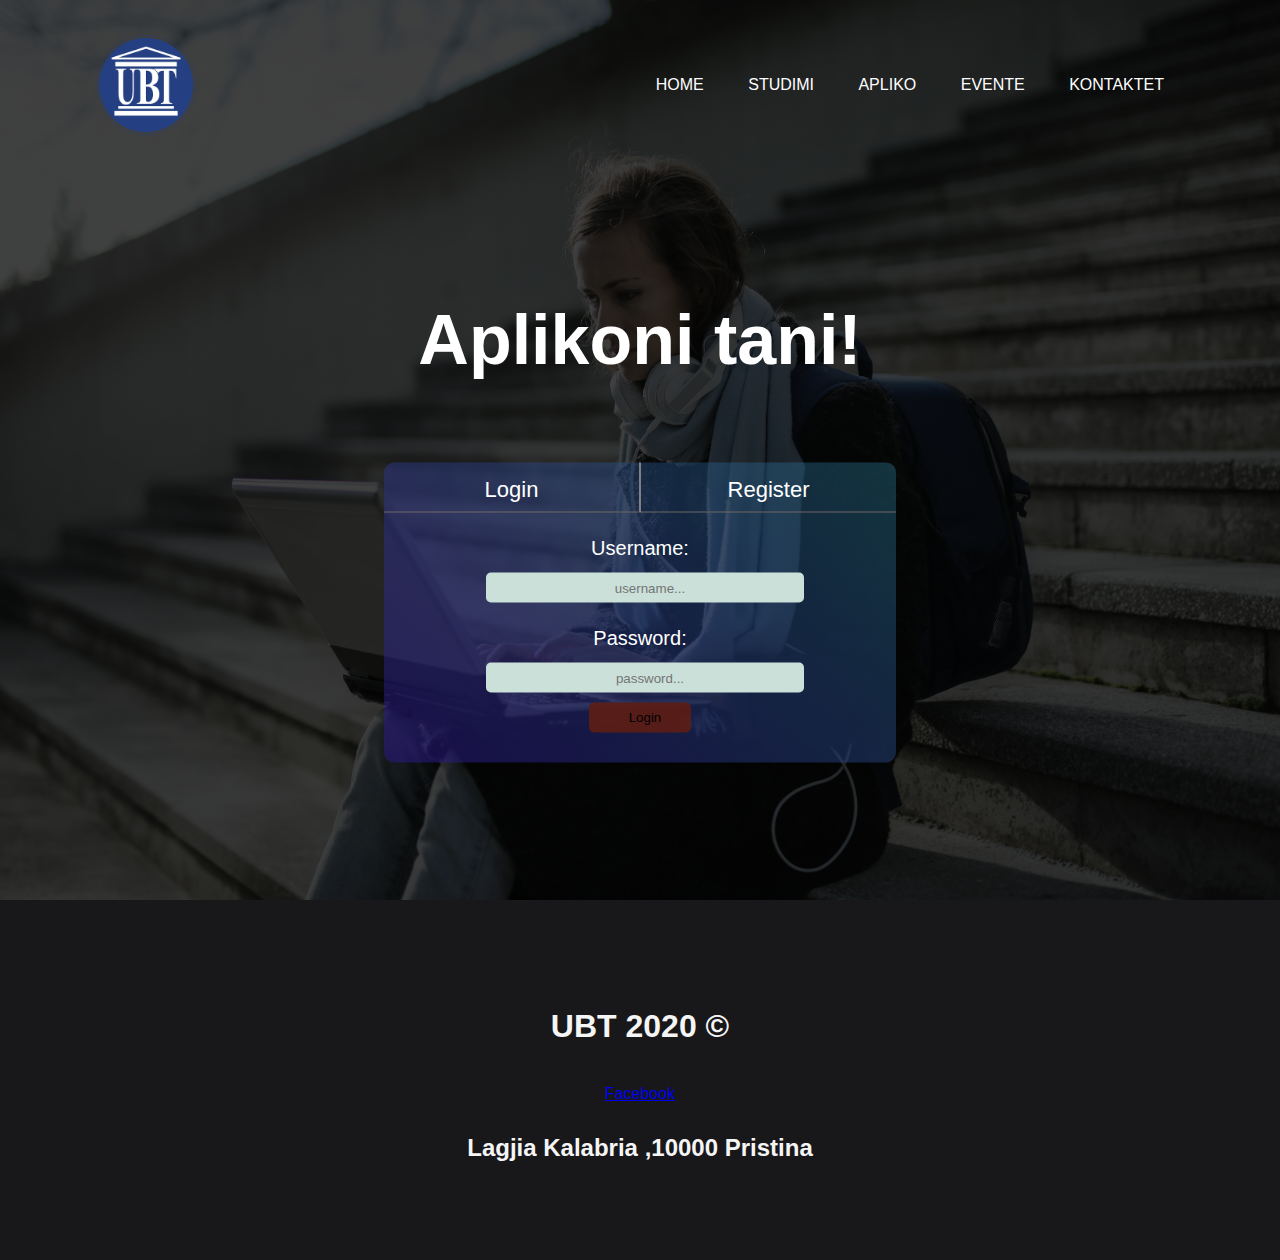
==== apliko.html @ 402e2eb2 "first commit" ====
<!DOCTYPE html>
<html lang="en">
<head>
    <link rel="stylesheet" href="style.css">
    <meta charset="UTF-8">
    <meta name="viewport" content="width=device-width, initial-scale=1.0">
    <title>Projekti</title>
   
</head>
<body>
    <div class="banner-a">
        <div class="hederi sticky">
            <img src="images/Ubtlogo.png" class="logo">
            <ul>
                <li><a href="index.html">Home</a></li>
                <li><a href="studimi.html">Studimi</a></li>
                <li><a href="#">Apliko</a></li>
                <li><a href="#">Evente</a></li>
                <li><a href="#">Kontaktet</a></li>
            </ul>
        </div>
   
    <div class="content">
        <h1>Aplikoni tani!</h1>
        
        <div class="container">
            <div class="link-container">
              <a id="firstA" href="#" onclick="changeForm(0)">Login</a>
              <a href="#" onclick="changeForm(1)">Register</a>
            </div>
            <form id="mainForm" action="">
              <div class="login forms form-style">
                <label for="">Username:</label>
                <input type="text" class="input" placeholder="username..." />
                <label for="">Password:</label>
                <input type="password" class="input" placeholder="password..." />
                <input id="submit" type="submit" class="input submit" value="Login" onclick="validate(0)" />
              </div>
              <div class="register forms hidden">
                <label for="">Emri:</label>
                <input type="text" class="input" placeholder="username..." />

                <label for="">Mbiemri:</label>
                <input type="text" class="input" placeholder="password..." />

                <label for="">Data e lindjes:</label>
                <input type="date" class="input" placeholder="Ditlindja">

                <label for="">Numri i telefonit:</label>
                <input type="number" class="input" placeholder="+383 XXX XXX XXX" >
                <label for="">Email adressa:</label>
                <input type="email" class="input" placeholder="xxxxx@ubt-uni.net" ">
              
                <label for="">Password:</label>
                <input type="text" class="input" placeholder="password..." />
                <input id="submit" type="submit" class="input submit" value="Login" onclick="validate(1)" />
               
              </div>
            </form>
          </div>
    </div>
    

</div>

<script src="main.js"></script>

   
<footer>
   
        <h1 id="ubtfoter"> UBT 2020 &copy;</h1>
        <a href="https://www.facebook.com/UniversitetiUBT/">Facebook</a>
        <h2 id="ubtfoter"> 
            Lagjia Kalabria
            ,10000 Pristina</h2>
       

</footer>

</body>
</html>
---- style.css ----
*{
    margin:0;
    padding:0;
    font-family: Arial,sans-serif;
    scroll-behavior: smooth;
    line-height: 1.5;
    text-align:center ;
   

}
img{
    display: block;
    width: 100%;
    height: auto;
}
h1, h2, h3{
    margin: 0;
    padding: 1em 0;

}
p{
    margin: 0;
    padding:  1em 0;
}



.banner{
    width: 100%;
    height: 100vh;
    background-image: linear-gradient(rgba(0,0,0,0.75),rgba(0,0,0,0.75)),url(images/pexels-pixabay-267885.jpg);
    background-size:cover;
    background-position:center;
}
.banner-a{
    width: 100%;
    height: 100vh;
    background-image: linear-gradient(rgba(0,0,0,0.75),rgba(0,0,0,0.75)),url(images/pexels-andrea-piacquadio-3775128.jpg);
    background-size:cover;
    background-position:center;
}
.banner-s{
    width: 100%;
    height: 100vh;
    background-image: linear-gradient(rgba(0,0,0,0.75),rgba(0,0,0,0.75)),url(images/a210d951b8de2acaaa8f81b2a528e831resize.png);
    background-size:cover;
    background-position:center;
}


.hederi{
    width:85%;
    margin:auto;
    padding:35px 0;
    display: flex;
    align-items: center;
    justify-content: space-between;
}
.logo{
    width: 100px;
    cursor: pointer;
}
.hederi ul li {
    list-style: none;
    display: inline-block;
    margin: 0 20px;
    position: relative;
}
.hederi ul li a{
    text-decoration: none;
    color: #fff;
    text-transform: uppercase;
} 
.hederi ul li ::after{
    content: '';
    height: 3px;
    width: 0;
    background:#0854c5e5;
    position: absolute;
    left:0;
    bottom: -10px;
    transition: 0.5s;
}
.hederi ul li :hover::after{
    width: 100%;
}

.content{
    width:100%;
    position: absolute;
    top: 50%;
    transform: translateY(-50%);
    text-align: center;
    color: #fff;

}.content h1{
    font-size: 70px;
    margin-top: 80px ;
}
.content p{
    margin:20px auto;
    font-weight: 100;
    line-height: 25px;
}
button{
    width: 200px;
    padding: 15px 0;
    text-align: center;
    margin: 20px 10px;
    border-radius: 25px;
    font-weight: bold;
    border: 2px solid #0854c5e5;
    background: transparent;
    color: #fff;
    cursor: pointer;
    position: relative;
    overflow: hidden;
 
}
span{
    background: #0854c5e5;
    height: 100%;
    width:0;
    border-radius: 25px;
    position:absolute;
    left: 0;
    bottom: 0;
    z-index: -1;
    transition: 0.5s;

}
button:hover span{
    width: 100%;
}
button:hover{
    border:none;
}



.pjesaedyte{
    display: flex;
    padding: 70px;
    text-align: center;
    color: rgb(13, 14, 15);
    font-size: 30px;
    margin: 0 auto;
    
    justify-content: center;
  }
.pjesaedyte img{
    
    border-radius: 15px;
     
  }
 
 
  .pjesaepeste  {
    display: flex;
    flex-wrap: wrap;
   
     justify-content: center;
     justify-content: space-evenly;
     justify-content: space-around;
     margin: 0 auto;
     text-align: center;
     padding: 100px;
     background-color: #d3d3df;
     
  }
 
  
   #section-a .content-wrap{
       padding: 0 1.5em;
   }
#section-a{
      background: #eaeaea;
      color: #333;
      padding-bottom: 2em;
  }
  #section-b{
      background-color: #333;
      padding: 2em 1em 1em;
  }
  #section-b ul {
    list-style: none;
    margin: 0;
    padding: 0;
  }
  #section-b li{
      margin-bottom: 1em;
      background: #fff;
      color: #333;
    }
.card-content{
    padding: 1.5rem;
}
#section-c{
    color: #333;
    padding: 2em;
}
#section-d .box{
    background-color: rgba(68, 39, 39, 0.678);
    padding: 2em;
    color:#fff ;
}
#section-d .box:first-child{
    background-color: rgba(66, 61, 128, 0.644);
}
.container {
    width: 40%;
    left: 30%;
    min-height: 270px;
    height: auto;
    position: relative;
    border-radius: 10px;
    display: flex;
    flex-direction: column;
    flex-wrap: nowrap;
    background-image: linear-gradient(45deg, #2e17947a, #2a7e9762);
  }
  
  .hidden {
    display: none;
  }
  
  .link-container {
    display: flex;
    justify-content: space-evenly;
    height: 50px;
  }
  
  .link-container a {
    text-decoration: none;
    font-size: 22px;
    color: white;
    width: 50%;
    text-align: center;
    padding-top: 10px;
    transition: all 0.2s ease;
    border-bottom: 1px solid rgb(110, 103, 103);
  }
  
  .link-container a:first-child {
    border-right: 2px solid grey;
  }
  
  .link-container>a:hover {
    background-color: #15305088;
    transition: all 0.2s ease;
  }
  
  .form-style {
    height: auto;
    display: flex;
    flex-direction: column;
    text-align: center;
    justify-content: space-around;
  }
  
  .form-style label {
    margin-top: 20px;
    font-size: 20px;
    color: white;
  }
  
  .form-style .input {
    margin-top: 10px;
    width: 60%;
    position: relative;
    left: 20%;
    border: 0px;
    padding-left: 10px;
    height: 30px;
    border-radius: 5px;
    background-color: #cae0d9;
  }
  
  .forms {
    height: auto;
  }
  
  #submit {
    width: 20%;
    left: 40%;
    background-color: #5a1e16f1;
    margin-bottom: 30px;
  }

@media(min-width:700px){
   .grid{
       display: grid;
       grid-template-columns: 1fr repeat(2,minmax(auto,25em)) 1fr ;

   }
   #section-a .content-txt{
       columns: 2;
       column-gap: 2em;

   }
   #section-a .content-txt p{
       padding-top: 0;
   }
 .content-wrap,
  #section-b ul{
     grid-column:2/4;
 }
 .box, #main-footer div {
     grid-column: span 2;
 }
 #section-b ul{
     display: flex;
     justify-content: space-around;
 }
 #section-b li{
     width: 31%;
 }
 
}

footer{
    position: absolute;;
    padding: 10px 10px 0px 10px;
    text-align: center;
    width: 100vw;
    overflow: hidden;
    padding: 70px 0;
    background-color: #18181a;
   
}
#ubtfoter{
    color: whitesmoke;
}
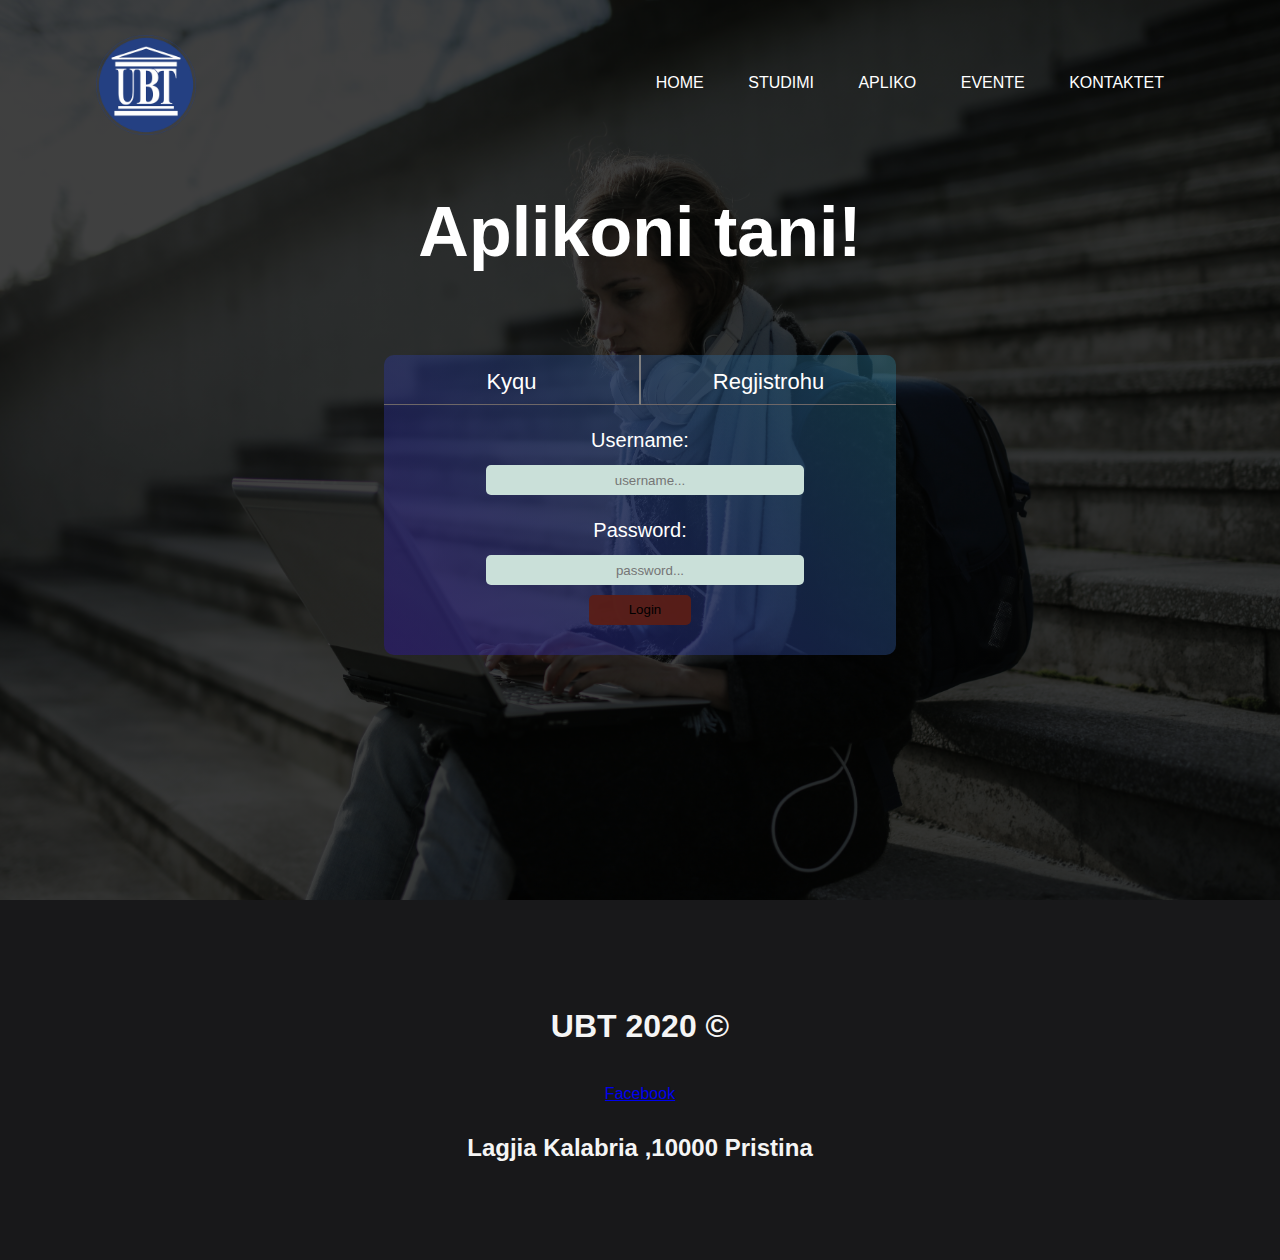
==== commit 54453fa6: "Total 1st" ====
--- a/apliko.html
+++ b/apliko.html
@@ -8,6 +8,7 @@
    
 </head>
 <body>
+<div class="wrapper">
     <div class="banner-a">
         <div class="hederi sticky">
             <img src="images/Ubtlogo.png" class="logo">
@@ -20,13 +21,13 @@
             </ul>
         </div>
    
-    <div class="content">
+    <div class="content content-apliko">
         <h1>Aplikoni tani!</h1>
         
         <div class="container">
             <div class="link-container">
-              <a id="firstA" href="#" onclick="changeForm(0)">Login</a>
-              <a href="#" onclick="changeForm(1)">Register</a>
+              <a id="firstA" href="#" onclick="changeForm(0)">Kyqu</a>
+              <a href="#" onclick="changeForm(1)">Regjistrohu</a>
             </div>
             <form id="mainForm" action="">
               <div class="login forms form-style">
@@ -58,15 +59,16 @@
               </div>
             </form>
           </div>
-    </div>
+     </div>
     
 
+    </div>
 </div>
 
 <script src="main.js"></script>
 
    
-<footer>
+<div class="footer">
    
         <h1 id="ubtfoter"> UBT 2020 &copy;</h1>
         <a href="https://www.facebook.com/UniversitetiUBT/">Facebook</a>
@@ -75,7 +77,11 @@
             ,10000 Pristina</h2>
        
 
-</footer>
+</div>
+
+<script>
+  
+</script>
 
 </body>
 </html>--- a/style.css
+++ b/style.css
@@ -6,7 +6,6 @@
     line-height: 1.5;
     text-align:center ;
    
-
 }
 img{
     display: block;
@@ -23,22 +22,35 @@
     padding:  1em 0;
 }
 
-
-
+body{
+    display: block;
+    position: relative;
+    width: 100%;
+}
+
+.wrapper{
+
+}
 .banner{
+    display: flex;
+    flex-direction: column;
+    align-items: center;
     width: 100%;
     height: 100vh;
     background-image: linear-gradient(rgba(0,0,0,0.75),rgba(0,0,0,0.75)),url(images/pexels-pixabay-267885.jpg);
     background-size:cover;
     background-position:center;
+    padding-bottom: 10vh;
 }
 .banner-a{
     width: 100%;
-    height: 100vh;
+    min-height: 100vh;
+    /* max-height: fit-content ; */
     background-image: linear-gradient(rgba(0,0,0,0.75),rgba(0,0,0,0.75)),url(images/pexels-andrea-piacquadio-3775128.jpg);
     background-size:cover;
     background-position:center;
 }
+
 .banner-s{
     width: 100%;
     height: 100vh;
@@ -55,54 +67,73 @@
     display: flex;
     align-items: center;
     justify-content: space-between;
+    flex-wrap: wrap;
+    height: 40px;
 }
 .logo{
     width: 100px;
     cursor: pointer;
+}
+.hederi ul{
+    z-index: 100;
 }
 .hederi ul li {
     list-style: none;
     display: inline-block;
     margin: 0 20px;
     position: relative;
+
+    
 }
 .hederi ul li a{
     text-decoration: none;
     color: #fff;
     text-transform: uppercase;
+    
 } 
 .hederi ul li ::after{
+    display: block;
     content: '';
-    height: 3px;
-    width: 0;
-    background:#0854c5e5;
-    position: absolute;
-    left:0;
-    bottom: -10px;
-    transition: 0.5s;
-}
-.hederi ul li :hover::after{
-    width: 100%;
+    border-bottom: solid 4px #0854c5e5;
+    transform: scaleX(0);
+    transition: transform 0.5s ease-in-out;
+    transform-origin: 100% 50%;
+}
+.hederi ul li :hover::after {
+    transform: scaleX(1);
+    transform-origin: 0% 50%;
 }
 
 .content{
     width:100%;
-    position: absolute;
-    top: 50%;
-    transform: translateY(-50%);
+    top: 100%;
     text-align: center;
     color: #fff;
-
-}.content h1{
+    
+}
+.content-apliko{
+    position: relative;
+    top: 40px;
+    transform: none;
+    top: 0;
+    padding-top: 0;
+    padding-bottom: 30px;
+
+}
+.content h1{
     font-size: 70px;
-    margin-top: 80px ;
 }
 .content p{
     margin:20px auto;
     font-weight: 100;
     line-height: 25px;
 }
+
+.content-studimi h1{
+    font-size: 50px;    
+}
 button{
+    position: relative;
     width: 200px;
     padding: 15px 0;
     text-align: center;
@@ -113,28 +144,32 @@
     background: transparent;
     color: #fff;
     cursor: pointer;
-    position: relative;
     overflow: hidden;
- 
-}
-span{
-    background: #0854c5e5;
+    z-index: 2; 
+}
+button::after{
+    content: '';
+    background-color: #0854c5e5;
+    position:absolute;
     height: 100%;
-    width:0;
-    border-radius: 25px;
-    position:absolute;
+    top:0;
     left: 0;
-    bottom: 0;
+    border-radius: 100px;   
+    width: 100%;
+    height: 100%;
+    transform: scaleY(0);
+    transform-origin: top;
+    transition: transform 200ms ease-in;
     z-index: -1;
-    transition: 0.5s;
-
-}
-button:hover span{
-    width: 100%;
-}
-button:hover{
-    border:none;
-}
+
+    
+}
+button:hover::after{
+    transform: scaleY(1);
+    transform-origin: bottom;
+    
+}
+
 
 
 
@@ -179,18 +214,25 @@
       padding-bottom: 2em;
   }
   #section-b{
+      display: flex;
+      justify-content: space-evenly;
       background-color: #333;
       padding: 2em 1em 1em;
   }
   #section-b ul {
+    display: flex;
+    justify-content: space-around;
+    align-items: flex-start;
+    grid-column: 2/4;
     list-style: none;
     margin: 0;
-    padding: 0;
+    padding: 0 10%;
   }
   #section-b li{
       margin-bottom: 1em;
       background: #fff;
       color: #333;
+      width: 31%;
     }
 .card-content{
     padding: 1.5rem;
@@ -223,6 +265,15 @@
   .hidden {
     display: none;
   }
+  .image-holder{
+      height: 30vh;
+  }
+  .image-holder img{
+      height: 100%;
+  }
+  /* .card div{
+      max-height: 50vh;
+  } */
   
   .link-container {
     display: flex;
@@ -287,47 +338,106 @@
     margin-bottom: 30px;
   }
 
-@media(min-width:700px){
-   .grid{
+  .pjesaepeste .bb{
+      width: 24%;
+    }
+    
+    .pjesaepeste img{ 
+        border-radius: 20%;
+    }
+@media only screen and (max-width:800px){
+    * h1,li{
+        transform: scale(0.8) !important;
+    }
+    p{
+        font-size: 16px !important;
+    }
+    .image-holder img{
+        height: auto;
+    }
+    .image-holder {
+        height: auto;
+    }
+    .banner{
+        height: auto;
+        margin: 0 auto;
+    }
+    .pjesaepeste {
+        padding: 10%;
+        display: flex;
+        flex-direction: column;
+        align-items: center;
+        width: 80vw;
+    }
+    .pjesaepeste .bb{
+        margin: 0 auto;
+        width: 100%;
+    }
+
+
+    .grid-column{
        display: grid;
        grid-template-columns: 1fr repeat(2,minmax(auto,25em)) 1fr ;
-
-   }
-   #section-a .content-txt{
+    }
+    #section-a .content-txt{
        columns: 2;
        column-gap: 2em;
 
-   }
-   #section-a .content-txt p{
+    }
+    #section-a .content-txt p{
        padding-top: 0;
-   }
- .content-wrap,
-  #section-b ul{
-     grid-column:2/4;
- }
- .box, #main-footer div {
-     grid-column: span 2;
- }
- #section-b ul{
-     display: flex;
-     justify-content: space-around;
- }
- #section-b li{
-     width: 31%;
- }
+    }
+
+    .content-wrap,
+    #section-b ul{
+         grid-column:2/4;
+    }
+    .box, #main-footer div {
+        grid-column: span 2;
+    }
+    #section-b ul{
+        display: flex;
+        flex-direction: column;
+        justify-content: space-around;
+        width: auto;
+    }
+    .card{
+        width: 100vw;
+    }
+    #section-b li{
+         width: 100%;
+         margin: 0 auto;
+    }
+
+    .hederi ul{
+        display: grid;
+        grid-template-columns: 50% 50%;
+    }
+    .hederi ul li:not(::after){
+        padding-bottom: 10px;
+    }
  
 }
 
-footer{
-    position: absolute;;
+
+.footer, footer{
+    top: 0;
     padding: 10px 10px 0px 10px;
     text-align: center;
     width: 100vw;
     overflow: hidden;
     padding: 70px 0;
     background-color: #18181a;
+    z-index: -1;
    
 }
+
 #ubtfoter{
     color: whitesmoke;
 } 
+
+
+
+/*
+                style="width: 100vh; border-radius: 15%;" 
+*/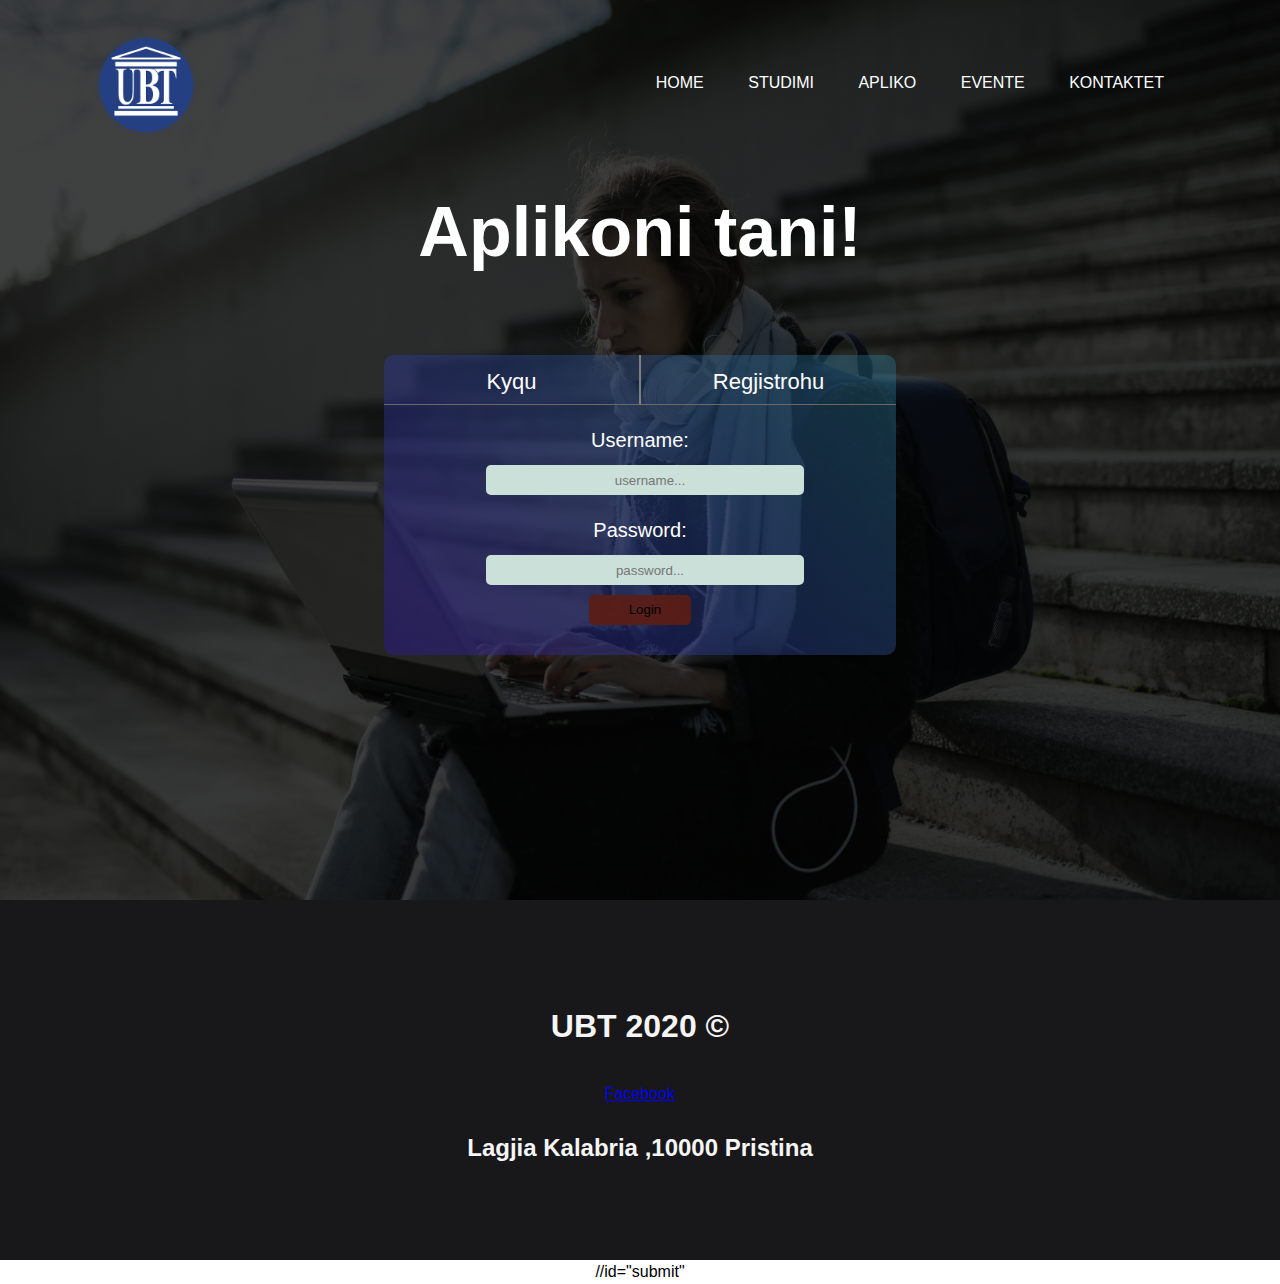
==== commit d17bb80a: "late-front" ====
--- a/apliko.html
+++ b/apliko.html
@@ -35,7 +35,7 @@
                 <input type="text" class="input" placeholder="username..." />
                 <label for="">Password:</label>
                 <input type="password" class="input" placeholder="password..." />
-                <input id="submit" type="submit" class="input submit" value="Login" onclick="validate(0)" />
+                <input  id="submit1" type="submit" class="input submit" value="Login" onclick="validate(0)" />
               </div>
               <div class="register forms hidden">
                 <label for="">Emri:</label>
@@ -54,7 +54,7 @@
               
                 <label for="">Password:</label>
                 <input type="text" class="input" placeholder="password..." />
-                <input id="submit" type="submit" class="input submit" value="Login" onclick="validate(1)" />
+                <input id="submit2" type="submit" class="input submit" value="Login" onclick="validate(1)" />
                
               </div>
             </form>
@@ -84,4 +84,6 @@
 </script>
 
 </body>
-</html>+</html>
+
+//id="submit"--- a/style.css
+++ b/style.css
@@ -331,7 +331,7 @@
     height: auto;
   }
   
-  #submit {
+  #submit1, #submit2{
     width: 20%;
     left: 40%;
     background-color: #5a1e16f1;
